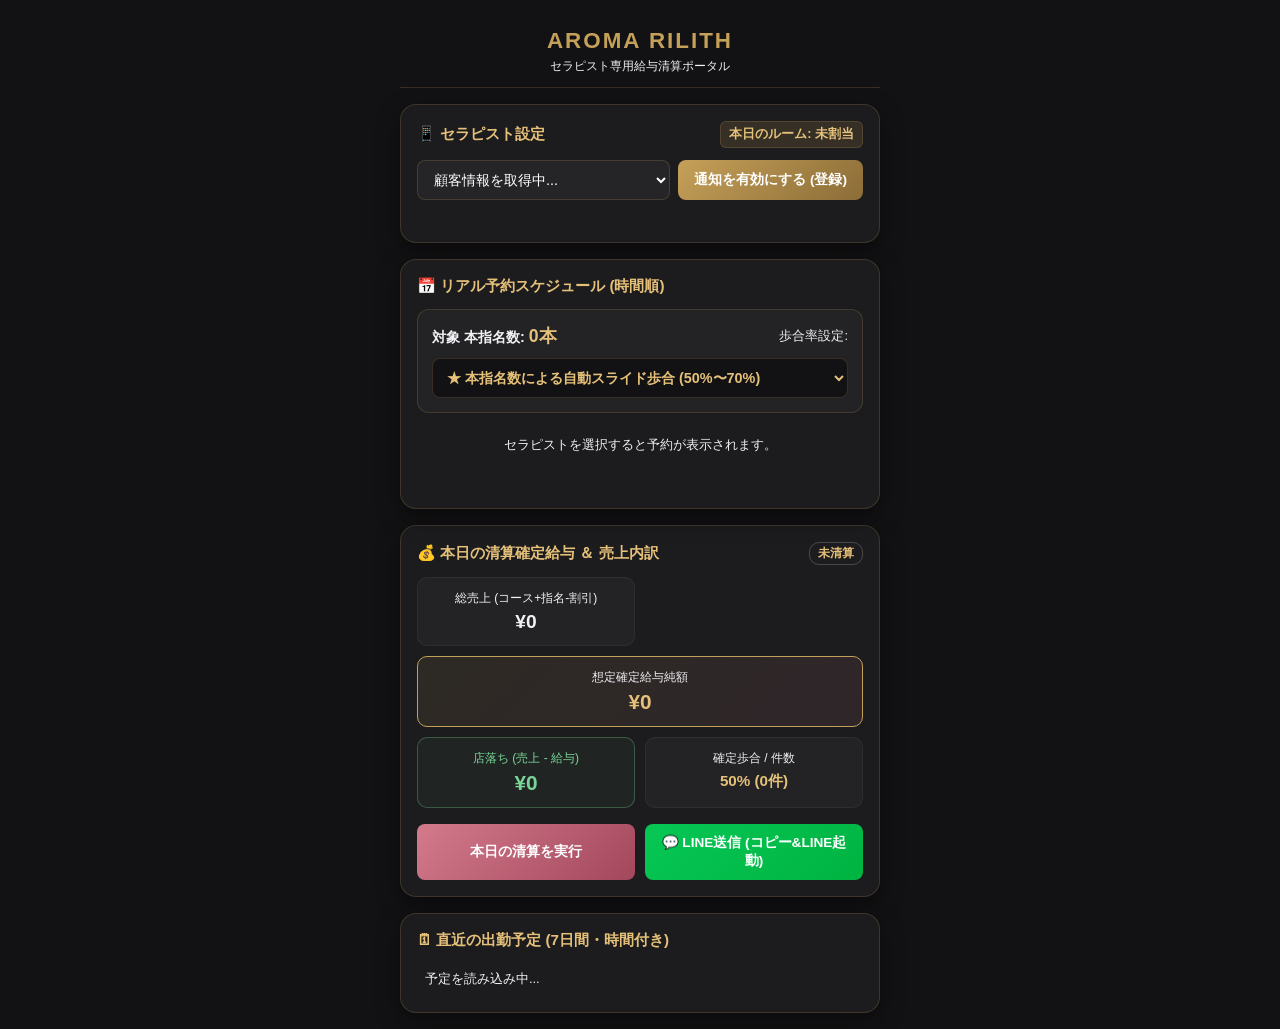
==== index.html @ ea8d2726 "Include index.html in git repository for Vercel deployment" ====
<!DOCTYPE html>
<html lang="ja">
<head>
    <meta charset="UTF-8">
    <meta name="viewport" content="width=device-width, initial-scale=1.0">
    <title>aroma Rilith | 予約・給与清算</title>
    <link rel="manifest" href="/manifest.json">
    <link rel="stylesheet" href="/style.css">
    <meta name="theme-color" content="#c5a059">
</head>
<body>
    <div class="app-container">
        <header>
            <h1>AROMA RILITH</h1>
            <p>セラピスト専用給与清算ポータル</p>
        </header>

        <!-- 1. プロフィール ＆ セラピスト設定 -->
        <div class="card">
            <div class="card-title">
                <span>📱 セラピスト設定</span>
                <span id="todayRoom" class="room-badge">本日のルーム: 未割当</span>
            </div>
            <div class="select-group">
                <select id="therapistSelect">
                    <option value="">顧客情報を取得中...</option>
                </select>
                <button id="btnSubscribe" class="btn-gold">通知を有効にする (登録)</button>
            </div>
            <div id="statusMsg" class="status-bar" style="margin-top: 10px;"></div>
        </div>

        <!-- 2. リアル予約スケジュール (時間の早い順) ＆ 歩合率変更・清算機能 -->
        <div class="card" id="dataCard" style="position: relative; min-height: 250px;">
            <div class="loading-overlay" id="loadingOverlay">
                <div class="spinner"></div>
                <div class="loading-text">顧客情報取得中...</div>
            </div>

            <div class="card-title">
                <span id="scheduleCardTitle">📅 リアル予約スケジュール (時間順)</span>
                <span id="yesterdayBadge" style="display: none; font-size: 0.72rem; background: rgba(212, 122, 141, 0.3); color: var(--accent-rose); padding: 3px 8px; border-radius: 10px;">前日8/16データで検証中</span>
            </div>

            <!-- 本指名数表示 ＆ 歩合率手動選択 (ペナルティ対応) -->
            <div style="background: rgba(255,255,255,0.03); border: 1px solid var(--border-color); border-radius: 12px; padding: 14px; margin-bottom: 16px;">
                <div style="display: flex; justify-content: space-between; align-items: center; margin-bottom: 10px;">
                    <span style="font-size: 0.9rem; color: var(--text-primary); font-weight: bold;">対象 本指名数: <span id="honShimeiCountText" style="color: var(--accent-gold-light); font-size: 1.1rem;">0本</span></span>
                    <span style="font-size: 0.8rem; color: var(--text-secondary);">歩合率設定:</span>
                </div>
                <div style="display: flex; gap: 10px; align-items: center;">
                    <select id="rateSelect" style="padding: 10px; font-weight: bold; color: var(--accent-gold-light); background: var(--bg-primary);">
                        <option value="auto" selected>★ 本指名数による自動スライド歩合 (50%〜70%)</option>
                        <option value="50">■ 50% (フリー/初指/ペナルティ)</option>
                        <option value="55">■ 55% (本指名1本)</option>
                        <option value="60">■ 60% (本指名2本)</option>
                        <option value="65">■ 65% (本指名3本)</option>
                        <option value="70">■ 70% (本指名4本以上)</option>
                    </select>
                </div>
            </div>

            <div class="timeline" id="reservationList">
                <div class="status-bar">セラピストを選択すると予約が表示されます。</div>
            </div>
        </div>

        <!-- 3. 清算確定給与 ＆ LINE送信機能 -->
        <div class="card">
            <div class="card-title">
                <span>💰 本日の清算確定給与 ＆ 売上内訳</span>
                <span id="settleStatus" style="font-size: 0.75rem; color: var(--text-secondary); border: 1px solid rgba(255,255,255,0.2); padding: 2px 8px; border-radius: 10px;">未清算</span>
            </div>

            <div class="salary-grid">
                <div class="stat-box">
                    <div class="label">総売上 (コース+指名-割引)</div>
                    <div class="value" id="totalSales" style="color: var(--text-primary);">¥0</div>
                </div>
                <div class="stat-box highlight">
                    <div class="label">想定確定給与純額</div>
                    <div class="value" id="payNet" style="font-size: 1.3rem;">¥0</div>
                </div>
                <div class="stat-box" style="border: 1px solid rgba(122, 212, 149, 0.3); background: rgba(122, 212, 149, 0.05);">
                    <div class="label" style="color: #7ad495;">店落ち (売上 - 給与)</div>
                    <div class="value" id="shopRevenue" style="color: #7ad495; font-size: 1.3rem;">¥0</div>
                </div>
                <div class="stat-box">
                    <div class="label">確定歩合 / 件数</div>
                    <div class="value" id="slideRateDisplay" style="font-size: 0.95rem;">50% (0件)</div>
                </div>
            </div>

            <div style="display: flex; gap: 10px; margin-top: 16px;">
                <button id="btnSettle" class="btn-gold" style="flex: 1; background: linear-gradient(135deg, #d47a8d 0%, #a3485c 100%);">
                    本日の清算を実行
                </button>
                <button id="btnLineSend" class="btn-gold" style="flex: 1; background: linear-gradient(135deg, #06C755 0%, #00B341 100%); color: #ffffff;">
                    💬 LINE送信 (コピー&LINE起動)
                </button>
            </div>
        </div>

        <!-- 4. 直近7日間の出勤予定 (時間付き) -->
        <div class="card">
            <div class="card-title">🗓 直近の出勤予定 (7日間・時間付き)</div>
            <div class="upcoming-list" id="upcomingShifts">
                <div class="status-bar">予定を読み込み中...</div>
            </div>
        </div>
    </div>

    <script>
        let publicVapidKey = 'BEl62iUYgUivxIkv69yViEuiBIa-m9GYvZObMzV1Z6fX-Z_x8qQ1P';
        let currentTherapistData = null;

        const PAYROLL_TABLE = {
            18000: { 50: 9000,  55: 9500,  60: 10500, 65: 11500, 70: 12500 },
            14000: { 50: 7000,  55: 7500,  60: 8000,  65: 9000,  70: 9500  },
            17000: { 50: 8500,  55: 9000,  60: 10000, 65: 11000, 70: 11500 },
            19000: { 50: 9500,  55: 10000, 60: 11000, 65: 12000, 70: 13000 },
            21000: { 50: 10500, 55: 11000, 60: 12000, 65: 13000, 70: 14000 },
            22000: { 50: 11000, 55: 12000, 60: 13000, 65: 14000, 70: 15000 },
            24000: { 50: 12000, 55: 13000, 60: 14000, 65: 15000, 70: 16000 },
            30000: { 50: 15000, 55: 16500, 60: 18000, 65: 19500, 70: 21000 },
            6000:  { 50: 3000,  55: 3000,  60: 3500,  65: 3500,  70: 4000  }
        };

        if ('serviceWorker' in navigator) {
            navigator.serviceWorker.register('/sw.js')
                .then(reg => console.log('SW Registered', reg))
                .catch(err => console.error('SW Error', err));
        }

        const therapistSelect = document.getElementById('therapistSelect');
        const rateSelect = document.getElementById('rateSelect');
        const btnSettle = document.getElementById('btnSettle');
        const btnLineSend = document.getElementById('btnLineSend');
        const btnSubscribe = document.getElementById('btnSubscribe');
        const statusMsg = document.getElementById('statusMsg');
        const loadingOverlay = document.getElementById('loadingOverlay');

        function getCastFromURL() {
            try {
                const params = new URLSearchParams(window.location.search);
                return params.get('cast') || params.get('therapist') || params.get('name') || null;
            } catch (e) {
                return null;
            }
        }

        async function initTherapists() {
            try {
                const res = await fetch('/api/therapists');
                const data = await res.json();
                
                const todayList = data.today_therapists || [];
                const allList = data.therapists || [];

                const urlCast = getCastFromURL();
                
                if (urlCast) {
                    const cleanUrlCast = urlCast.replace(/[\s　]+/g, '');
                    const matchedName = allList.find(t => t.replace(/[\s　]+/g, '') === cleanUrlCast) || urlCast;
                    
                    therapistSelect.innerHTML = '';
                    const opt = document.createElement('option');
                    opt.value = matchedName;
                    opt.innerText = `🔒 ${matchedName} 様 (専用ポータル)`;
                    opt.selected = true;
                    therapistSelect.appendChild(opt);
                    
                    therapistSelect.disabled = true;

                    localStorage.setItem('selected_therapist', matchedName);
                    loadTherapistData(matchedName);
                    return;
                }

                therapistSelect.disabled = false;
                therapistSelect.innerHTML = '<option value="">-- セラピスト名を選択してください --</option>';

                if (todayList.length > 0) {
                    const grpToday = document.createElement('optgroup');
                    grpToday.label = '💖 実績・出勤のあるキャスト 💖';
                    todayList.forEach(tname => {
                        const opt = document.createElement('option');
                        opt.value = tname;
                        opt.innerText = `💖 ${tname}`;
                        grpToday.appendChild(opt);
                    });
                    therapistSelect.appendChild(grpToday);
                }

                const grpAll = document.createElement('optgroup');
                grpAll.label = '🌸 全セラピスト一覧 🌸';
                allList.forEach(tname => {
                    const opt = document.createElement('option');
                    opt.value = tname;
                    opt.innerText = tname;
                    grpAll.appendChild(opt);
                });
                therapistSelect.appendChild(grpAll);

                const savedName = localStorage.getItem('selected_therapist');
                if (savedName && allList.includes(savedName)) {
                    therapistSelect.value = savedName;
                    loadTherapistData(savedName);
                }
            } catch (e) {
                console.error(e);
            }
        }
        initTherapists();

        therapistSelect.addEventListener('change', async () => {
            const name = therapistSelect.value;
            if (!name) return;
            localStorage.setItem('selected_therapist', name);
            loadTherapistData(name);
        });

        rateSelect.addEventListener('change', () => {
            if (currentTherapistData) {
                renderReservationsWithRate(rateSelect.value);
            }
        });

        function safeCopyText(text) {
            return new Promise((resolve) => {
                try {
                    if (navigator.clipboard && window.isSecureContext) {
                        navigator.clipboard.writeText(text).then(() => resolve(true)).catch(() => {
                            resolve(fallbackCopyText(text));
                        });
                    } else {
                        resolve(fallbackCopyText(text));
                    }
                } catch (e) {
                    resolve(fallbackCopyText(text));
                }
            });
        }

        function fallbackCopyText(text) {
            try {
                const textArea = document.createElement("textarea");
                textArea.value = text;
                textArea.style.position = "fixed";
                textArea.style.top = "0";
                textArea.style.left = "0";
                textArea.style.opacity = "0";
                document.body.appendChild(textArea);
                textArea.focus();
                textArea.select();
                const successful = document.execCommand('copy');
                document.body.removeChild(textArea);
                return successful;
            } catch (err) {
                return false;
            }
        }

        function generateLineText() {
            try {
                if (!currentTherapistData) return "セラピストデータが読み込まれていません。";

                const modeRate = rateSelect ? String(rateSelect.value || 'auto') : 'auto';
                const tname = String(currentTherapistData?.therapist_name || "キャスト");
                const todayStr = new Date().toLocaleDateString('ja-JP');
                const honCount = Number(currentTherapistData?.summary?.hon_shimei_count || 0);
                const autoRate = Number(currentTherapistData?.summary?.slide_rate || 50);
                const appliedRateStr = (modeRate === 'auto') ? `${autoRate}%` : `${modeRate}%`;

                let totalSales = 0;
                let totalNetPay = 0;
                let resDetails = [];

                const reservations = currentTherapistData?.reservations || [];
                const sortedRes = [...reservations].sort((a, b) => {
                    return parseTimeMinutes(a?.start_time) - parseTimeMinutes(b?.start_time);
                });

                sortedRes.forEach((r, idx) => {
                    try {
                        const priceVal = Number(r?.price || 0);
                        totalSales += priceVal;

                        const backInfo = calculateBack(r, modeRate);
                        const cPay = Number(backInfo?.totalBack || 0);
                        totalNetPay += cPay;

                        const cTime = String(r?.start_time || "00:00");
                        const cRoom = String(r?.room_name || "部屋未定");
                        const cType = String(r?.shimei_type || "指名なし");
                        const cCourse = String(r?.course_name || "コース名");

                        resDetails.push(`${idx + 1}. ⏰${cTime}〜 (${cType}/${cRoom})\n   ・コース: ${cCourse}\n   ・売上: ¥${priceVal.toLocaleString()} ➔ 給与: +¥${cPay.toLocaleString()}`);
                    } catch (exRes) {
                        console.error(exRes);
                    }
                });

                const shopNetRevenue = totalSales - totalNetPay;

                let lineText = `【aroma Rilith 給与清算確定レポート】\n`;
                lineText += `👤 キャスト: ${tname} 様\n`;
                lineText += `📅 清算日: ${todayStr}\n`;
                lineText += `----------------------------------\n`;
                lineText += `💖 本指名数: ${honCount}本\n`;
                lineText += `⚙️ 適用歩合率: ${appliedRateStr}\n`;
                lineText += `----------------------------------\n`;
                lineText += `💵 総売上: ¥${totalSales.toLocaleString()}\n`;
                lineText += `💰 想定確定給与純額: ¥${totalNetPay.toLocaleString()}\n`;
                lineText += `🏢 店落ち (店舗純売上): ¥${shopNetRevenue.toLocaleString()}\n`;
                lineText += `----------------------------------\n`;
                lineText += `【予約明細 (${sortedRes.length}件)】\n`;
                if (resDetails.length > 0) {
                    lineText += resDetails.join('\n') + `\n`;
                } else {
                    lineText += `(本日対象の予約はありません)\n`;
                }
                lineText += `----------------------------------\n`;
                lineText += `本日の清算が確定いたしました。`;

                return lineText;
            } catch (e) {
                console.error("generateLineText Exception:", e);
                return `【aroma Rilith 給与清算レポート】\n本日の給与清算が完了しました。`;
            }
        }

        btnSettle.addEventListener('click', async () => {
            try {
                if (!currentTherapistData || !currentTherapistData.reservations) {
                    alert('対象の予約データがありません。');
                    return;
                }

                const modeRate = rateSelect ? rateSelect.value : 'auto';
                let totalSales = 0;
                let totalNetPay = 0;

                currentTherapistData.reservations.forEach(r => {
                    totalSales += Number(r?.price || 0);
                    const backInfo = calculateBack(r, modeRate);
                    totalNetPay += Number(backInfo?.totalBack || 0);
                });

                const shopNetRevenue = totalSales - totalNetPay;

                const salesEl = document.getElementById('totalSales');
                const netEl = document.getElementById('payNet');
                const shopEl = document.getElementById('shopRevenue');
                const settleStatus = document.getElementById('settleStatus');

                if (salesEl) salesEl.innerText = `¥${totalSales.toLocaleString()}`;
                if (netEl) netEl.innerText = `¥${totalNetPay.toLocaleString()}`;
                if (shopEl) shopEl.innerText = `¥${shopNetRevenue.toLocaleString()}`;
                
                if (settleStatus) {
                    settleStatus.innerText = '✅ 清算確定済';
                    settleStatus.style.borderColor = '#7ad495';
                    settleStatus.style.color = '#7ad495';
                }

                const lineText = generateLineText();
                await safeCopyText(lineText);
                
                alert(`本日の清算を完了しました！\n\n・総売上: ¥${totalSales.toLocaleString()}\n・確定給与: ¥${totalNetPay.toLocaleString()}\n・店落ち: ¥${shopNetRevenue.toLocaleString()}\n\n(清算レポートをコピーしました。LINEに貼り付けて送信できます)`);
            } catch (exSettle) {
                console.error("btnSettle error:", exSettle);
                alert('清算完了：データを画面に反映いたしました。');
            }
        });

        btnLineSend.addEventListener('click', async () => {
            try {
                const lineText = generateLineText();
                if (!lineText) {
                    alert('送信する予約データがありません。');
                    return;
                }

                await safeCopyText(lineText);

                try {
                    window.location.href = "line://";
                } catch (eApp) {
                    try {
                        window.open("https://line.me/", "_blank");
                    } catch (eWeb) {}
                }

                alert(`給与清算レポートをコピーしました！\n\nLINEアプリが起動しますので、トーク画面で長押し『貼り付け』してそのまま送信してください。`);
            } catch (exLine) {
                console.error("btnLineSend exception:", exLine);
                const lineTextFallback = generateLineText();
                alert(`【LINE送信用レポート】\nテキストをコピーしました。LINEのトーク画面で貼り付けてご利用ください。`);
            }
        });

        async function loadTherapistData(name) {
            try {
                loadingOverlay.classList.add('active');

                let res = await fetch(`/api/data?name=${encodeURIComponent(name)}`);
                if (!res.ok) {
                    res = await fetch(`/api/therapist/data?name=${encodeURIComponent(name)}`);
                }
                
                const data = await res.json();
                currentTherapistData = data;

                const honCount = data?.summary?.hon_shimei_count || 0;
                const autoRate = data?.summary?.slide_rate || 50;
                const reservations = data?.reservations || [];

                document.getElementById('honShimeiCountText').innerText = `${honCount}本`;
                rateSelect.value = 'auto';
                
                const totalSalesVal = Number(data?.summary?.total_list_price || 0);
                const netPayVal = Number(data?.summary?.total_therapist_net_pay || 0);
                const shopRevenueVal = totalSalesVal - netPayVal;

                document.getElementById('totalSales').innerText = `¥${totalSalesVal.toLocaleString()}`;
                document.getElementById('payNet').innerText = `¥${netPayVal.toLocaleString()}`;
                document.getElementById('shopRevenue').innerText = `¥${shopRevenueVal.toLocaleString()}`;
                document.getElementById('slideRateDisplay').innerText = `${autoRate}% (${reservations.length}件)`;
                document.getElementById('todayRoom').innerText = `本日のルーム: ${data?.today_room || '未割当'}`;

                const yBadge = document.getElementById('yesterdayBadge');
                if (data?.is_yesterday_mode) {
                    yBadge.style.display = 'inline-block';
                } else {
                    yBadge.style.display = 'none';
                }

                const settleStatus = document.getElementById('settleStatus');
                settleStatus.innerText = '清算実行可能';
                settleStatus.style.color = 'var(--accent-gold-light)';

                const upcomingEl = document.getElementById('upcomingShifts');
                upcomingEl.innerHTML = '';
                if (data?.upcoming_shifts && data.upcoming_shifts.length > 0) {
                    data.upcoming_shifts.forEach(shiftStr => {
                        const tag = document.createElement('div');
                        tag.className = 'upcoming-tag';
                        tag.innerText = `⏰ ${shiftStr}`;
                        upcomingEl.appendChild(tag);
                    });
                } else {
                    upcomingEl.innerHTML = '<div class="status-bar">直近7日間の出勤予定はありません</div>';
                }

                renderReservationsWithRate('auto');

            } catch (e) {
                console.error("loadTherapistData error:", e);
            } finally {
                setTimeout(() => {
                    loadingOverlay.classList.remove('active');
                }, 300);
            }
        }

        function calculateBack(r, modeRate) {
            const price = Number(r?.price || 0);
            const autoRate = currentTherapistData?.summary?.slide_rate || 50;
            
            let effectiveRate = (modeRate !== 'auto') ? (parseInt(modeRate) || 50) : autoRate;

            const cname = String(r?.course_name || '');
            const isBCourse = r?.is_luxury || cname.includes('ラグジュアリー') || cname.toLowerCase().includes('b');

            let optionFee = 0;
            let baseCoursePrice = price;

            if (isBCourse) {
                optionFee = cname.includes('70分') ? 3000 : 4000;
                if (r?.cast_margin_option && Number(r.cast_margin_option) > 0) {
                    optionFee = Number(r.cast_margin_option);
                }
                baseCoursePrice = Math.max(0, price - optionFee);
            }

            let courseBack = 0;
            if (PAYROLL_TABLE[baseCoursePrice]) {
                courseBack = PAYROLL_TABLE[baseCoursePrice][effectiveRate] || Math.floor(baseCoursePrice * (effectiveRate / 100));
            } else {
                courseBack = Math.floor(baseCoursePrice * (effectiveRate / 100));
            }

            let nominateBack = Number(r?.cast_margin_nominate || 0);
            const stype = String(r?.shimei_type || '');
            if (nominateBack === 0 && (stype.includes('本指名') || stype.includes('写真指名'))) {
                nominateBack = 2000;
            }

            let discBack = Number(r?.cast_margin_discount || 0);

            const totalBack = (courseBack + optionFee + nominateBack) - discBack;

            return {
                effectiveRate: effectiveRate,
                isBCourse: isBCourse,
                baseCoursePrice: baseCoursePrice,
                courseBack: courseBack,
                optionFee: optionFee,
                nominateBack: nominateBack,
                discBack: discBack,
                totalBack: totalBack
            };
        }

        function parseTimeMinutes(timeStr) {
            const m = String(timeStr || '').match(/(\d{1,2}):(\d{2})/, timeStr);
            if (m) {
                return parseInt(m[1]) * 60 + parseInt(m[2]);
            }
            return 99999;
        }

        function renderReservationsWithRate(modeRate) {
            const listEl = document.getElementById('reservationList');
            if (!listEl) return;
            listEl.innerHTML = '';

            if (!currentTherapistData || !currentTherapistData.reservations || currentTherapistData.reservations.length === 0) {
                listEl.innerHTML = '<div class="status-bar">対象日に選択したセラピストの予約はありません。</div>';
                return;
            }

            const sortedRes = [...currentTherapistData.reservations].sort((a, b) => {
                return parseTimeMinutes(a?.start_time) - parseTimeMinutes(b?.start_time);
            });

            let totalSalesSum = 0;
            let totalNetPaySum = 0;

            sortedRes.forEach(r => {
                try {
                    totalSalesSum += Number(r?.price || 0);
                    const backInfo = calculateBack(r, modeRate);
                    totalNetPaySum += backInfo.totalBack;

                    const item = document.createElement('div');
                    item.className = 'reservation-item';
                    
                    let badgeColor = 'rgba(163, 155, 176, 0.2)';
                    let badgeText = String(r?.shimei_type || '指名なし');
                    
                    if (badgeText.includes('本指名')) {
                        badgeColor = 'rgba(197, 160, 89, 0.4)';
                    } else if (badgeText.includes('写真指名')) {
                        badgeColor = 'rgba(100, 149, 237, 0.4)';
                    } else if (badgeText.includes('リピーター')) {
                        badgeColor = 'rgba(212, 122, 141, 0.3)';
                    }

                    let discBadgeHTML = '';
                    const discAmt = Number(r?.discount_amount || 0);
                    if (discAmt > 0) {
                        discBadgeHTML = `<span class="res-badge" style="background: rgba(212, 122, 141, 0.3); color: var(--accent-rose); font-weight: bold; margin-left: 6px;">🎁 割引: -¥${discAmt.toLocaleString()}</span>`;
                    }

                    const optText = backInfo.optionFee > 0 ? ` / オプション100%バック: +¥${backInfo.optionFee.toLocaleString()}` : '';
                    const nomBackText = backInfo.nominateBack > 0 ? ` / 指名バック: +¥${backInfo.nominateBack.toLocaleString()}` : '';
                    const discBackText = backInfo.discBack > 0 ? ` / <span style="color: #d47a8d;">セラピスト割引負担: -¥${backInfo.discBack.toLocaleString()}</span>` : '';

                    const cPrice = Number(r?.price || 0);
                    const cTime = String(r?.start_time || '00:00');
                    const cRoom = String(r?.room_name || '部屋未定');
                    const cCust = String(r?.customer_name || 'フリーお客様');
                    const cCourse = String(r?.course_name || 'コース名未定');
                    const cDate = String(r?.date_text || '');

                    const basePriceNotice = backInfo.isBCourse ? ` (基礎売上¥${backInfo.baseCoursePrice.toLocaleString()}×${backInfo.effectiveRate}%)` : ` (${backInfo.effectiveRate}%)`;

                    item.innerHTML = `
                        <div class="res-header">
                            <span>⏰ ${cTime}〜 (${cRoom})</span>
                            <div>
                                <span class="res-badge" style="background: ${badgeColor}; font-weight: bold; padding: 3px 10px;">${badgeText}</span>
                                ${discBadgeHTML}
                            </div>
                        </div>
                        <div class="res-body">
                            <div>
                                <div style="font-size: 0.95rem; font-weight: bold; color: var(--text-primary);">👤 ${cCust} 様 (${cDate})</div>
                                <div style="font-size: 0.82rem; color: var(--text-secondary); margin-top: 2px;">コース: ${cCourse} (売上: ¥${cPrice.toLocaleString()})</div>
                                <div style="font-size: 0.78rem; color: var(--accent-gold-light); margin-top: 4px;">
                                    内訳: コースバック${basePriceNotice}: +¥${backInfo.courseBack.toLocaleString()}${optText}${nomBackText}${discBackText}
                                </div>
                            </div>
                            <div style="color: var(--accent-rose); font-weight: bold; font-size: 1.2rem; align-self: center;">+¥${backInfo.totalBack.toLocaleString()}</div>
                        </div>
                    `;
                    listEl.appendChild(item);
                } catch (exItem) {
                    console.error("render item error:", exItem);
                }
            });

            document.getElementById('totalSales').innerText = `¥${totalSalesSum.toLocaleString()}`;
            document.getElementById('payNet').innerText = `¥${totalNetPaySum.toLocaleString()}`;
            document.getElementById('shopRevenue').innerText = `¥${(totalSalesSum - totalNetPaySum).toLocaleString()}`;
            
            const autoRate = currentTherapistData?.summary?.slide_rate || 50;
            const appliedRateStr = (modeRate === 'auto') ? `${autoRate}% (本指名${currentTherapistData?.summary?.hon_shimei_count||0}本)` : `${modeRate}%`;
            document.getElementById('slideRateDisplay').innerText = `${appliedRateStr} (${sortedRes.length}件)`;
        }

        btnSubscribe.addEventListener('click', async () => {
            const name = therapistSelect.value;
            if (!name) {
                alert('セラピスト名を選択してください。');
                return;
            }

            if (!('Notification' in window) || !('serviceWorker' in navigator)) {
                alert('お使いのブラウザはWeb Push通知に対応していません。');
                return;
            }

            const permission = await Notification.requestPermission();
            if (permission !== 'granted') {
                alert('通知の許可が得られませんでした。アドレスバー左側のサイト設定で通知を許可してください。');
                return;
            }

            try {
                const reg = await navigator.serviceWorker.ready;
                const subscription = await reg.pushManager.subscribe({
                    userVisibleOnly: true,
                    applicationServerKey: urlBase64ToUint8Array(publicVapidKey)
                });

                await fetch('/api/subscribe', {
                    method: 'POST',
                    headers: { 'Content-Type': 'application/json' },
                    body: JSON.stringify({
                        therapist_name: name,
                        subscription: subscription
                    })
                });

                statusMsg.style.color = '#7ad495';
                statusMsg.innerText = '✅ Web Push通知の登録が完了しました！';
            } catch (e) {
                console.error(e);
                statusMsg.style.color = '#d47a8d';
                statusMsg.innerText = '通知登録でエラーが発生しました。';
            }
        });

        function urlBase64ToUint8Array(base64String) {
            const padding = '='.repeat((4 - base64String.length % 4) % 4);
            const base64 = (base64String + padding).replace(/\-/g, '+').replace(/_/g, '/');
            const rawData = window.atob(base64);
            const outputArray = new Uint8Array(rawData.length);
            for (let i = 0; i < rawData.length; ++i) {
                outputArray[i] = rawData.charCodeAt(i);
            }
            return outputArray;
        }
    </script>
</body>
</html>
---- style.css ----
:root {
    --bg-primary: #121214;
    --bg-card: #1c1c1e;
    --accent-gold: #c5a059;
    --accent-gold-light: #e5c079;
    --accent-rose: #d47a8d;
    --text-primary: #f0f0f5;
    --text-secondary: #a39sb0;
    --border-color: rgba(197, 160, 89, 0.2);
}

* {
    box-sizing: border-box;
    margin: 0;
    padding: 0;
    font-family: -apple-system, BlinkMacSystemFont, "Segoe UI", Roboto, Helvetica, Arial, sans-serif;
}

body {
    background-color: var(--bg-primary);
    color: var(--text-primary);
    display: flex;
    justify-content: center;
    min-height: 100vh;
    padding: 16px;
}

.app-container {
    width: 100%;
    max-width: 480px;
    display: flex;
    flex-direction: column;
    gap: 16px;
}

header {
    text-align: center;
    padding: 12px 0;
    border-bottom: 1px solid var(--border-color);
}

header h1 {
    font-size: 1.4rem;
    letter-spacing: 2px;
    color: var(--accent-gold);
}

header p {
    font-size: 0.75rem;
    color: var(--text-secondary);
    margin-top: 4px;
}

.card {
    background-color: var(--bg-card);
    border: 1px solid var(--border-color);
    border-radius: 16px;
    padding: 16px;
    box-shadow: 0 8px 24px rgba(0, 0, 0, 0.4);
}

.card-title {
    font-size: 0.95rem;
    font-weight: 600;
    color: var(--accent-gold-light);
    margin-bottom: 12px;
    display: flex;
    justify-content: space-between;
    align-items: center;
}

.select-group {
    display: flex;
    gap: 8px;
}

select {
    flex: 1;
    background: #252528;
    border: 1px solid var(--border-color);
    color: #fff;
    padding: 10px 12px;
    border-radius: 8px;
    font-size: 0.9rem;
    outline: none;
}

.btn-gold {
    background: linear-gradient(135deg, var(--accent-gold) 0%, #8c6d37 100%);
    border: none;
    color: #fff;
    padding: 10px 16px;
    border-radius: 8px;
    font-size: 0.85rem;
    font-weight: bold;
    cursor: pointer;
    transition: opacity 0.2s;
}

.btn-gold:active {
    opacity: 0.8;
}

.room-badge {
    background: rgba(197, 160, 89, 0.15);
    color: var(--accent-gold-light);
    padding: 4px 8px;
    border-radius: 6px;
    font-size: 0.8rem;
    border: 1px solid var(--border-color);
}

.salary-grid {
    display: grid;
    grid-template-columns: 1fr 1fr;
    gap: 10px;
    margin-top: 8px;
}

.stat-box {
    background: rgba(255, 255, 255, 0.03);
    border-radius: 10px;
    padding: 12px;
    text-align: center;
    border: 1px solid rgba(255, 255, 255, 0.05);
}

.stat-box.highlight {
    grid-column: span 2;
    background: linear-gradient(135deg, rgba(197, 160, 89, 0.1) 0%, rgba(212, 122, 141, 0.1) 100%);
    border: 1px solid var(--accent-gold);
}

.stat-box .label {
    font-size: 0.75rem;
    color: var(--text-secondary);
    margin-bottom: 4px;
}

.stat-box .value {
    font-size: 1.2rem;
    font-weight: bold;
    color: var(--accent-gold-light);
}

.timeline {
    display: flex;
    flex-direction: column;
    gap: 10px;
}

.reservation-item {
    background: #252528;
    border-left: 4px solid var(--accent-gold);
    border-radius: 8px;
    padding: 12px;
}

.res-header {
    display: flex;
    justify-content: space-between;
    font-size: 0.8rem;
    color: var(--text-secondary);
    margin-bottom: 6px;
}

.res-badge {
    background: rgba(212, 122, 141, 0.2);
    color: var(--accent-rose);
    padding: 2px 6px;
    border-radius: 4px;
    font-size: 0.75rem;
}

.res-body {
    display: flex;
    justify-content: space-between;
    align-items: baseline;
}

.status-bar {
    font-size: 0.8rem;
    color: var(--text-secondary);
    text-align: center;
    padding: 8px;
}

.loading-overlay {
    position: absolute;
    top: 0; left: 0; right: 0; bottom: 0;
    background: rgba(28, 28, 30, 0.85);
    backdrop-filter: blur(4px);
    display: flex;
    flex-direction: column;
    justify-content: center;
    align-items: center;
    border-radius: 16px;
    z-index: 10;
    opacity: 0;
    pointer-events: none;
    transition: opacity 0.3s ease;
}

.loading-overlay.active {
    opacity: 1;
    pointer-events: all;
}

.spinner {
    width: 36px;
    height: 36px;
    border: 3px solid rgba(197, 160, 89, 0.2);
    border-top: 3px solid var(--accent-gold-light);
    border-radius: 50%;
    animation: spin 1s linear infinite;
}

@keyframes spin {
    0% { transform: rotate(0deg); }
    100% { transform: rotate(360deg); }
}

.loading-text {
    margin-top: 12px;
    font-size: 0.85rem;
    color: var(--accent-gold-light);
}

.upcoming-list {
    display: flex;
    flex-wrap: wrap;
    gap: 8px;
}

.upcoming-tag {
    background: rgba(255, 255, 255, 0.05);
    border: 1px solid rgba(255, 255, 255, 0.1);
    padding: 6px 12px;
    border-radius: 20px;
    font-size: 0.8rem;
}
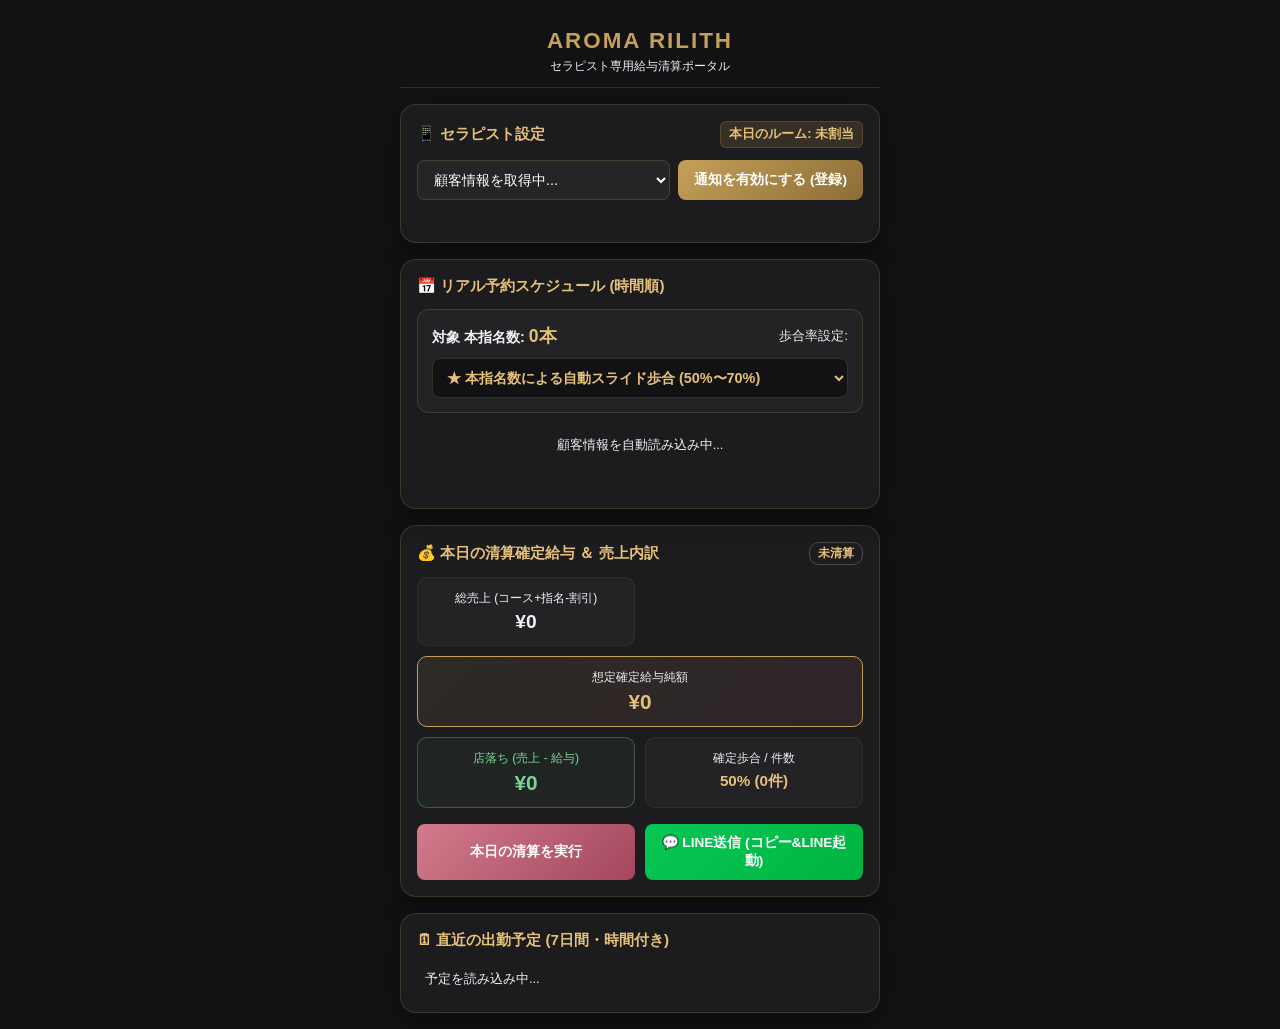
==== commit bc053671: "Auto-load therapist data immediately on page init without requiring manual dropdown click" ====
--- a/index.html
+++ b/index.html
@@ -61,7 +61,7 @@
             </div>
 
             <div class="timeline" id="reservationList">
-                <div class="status-bar">セラピストを選択すると予約が表示されます。</div>
+                <div class="status-bar">顧客情報を自動読み込み中...</div>
             </div>
         </div>
 
@@ -178,7 +178,7 @@
                 }
 
                 therapistSelect.disabled = false;
-                therapistSelect.innerHTML = '<option value="">-- セラピスト名を選択してください --</option>';
+                therapistSelect.innerHTML = '';
 
                 if (todayList.length > 0) {
                     const grpToday = document.createElement('optgroup');
@@ -203,12 +203,16 @@
                 therapistSelect.appendChild(grpAll);
 
                 const savedName = localStorage.getItem('selected_therapist');
-                if (savedName && allList.includes(savedName)) {
-                    therapistSelect.value = savedName;
-                    loadTherapistData(savedName);
+                const defaultCast = savedName || (todayList.length > 0 ? todayList[0] : "森永ここあ");
+
+                if (defaultCast) {
+                    therapistSelect.value = defaultCast;
+                    localStorage.setItem('selected_therapist', defaultCast);
+                    loadTherapistData(defaultCast);
                 }
             } catch (e) {
                 console.error(e);
+                loadTherapistData("森永ここあ");
             }
         }
         initTherapists();
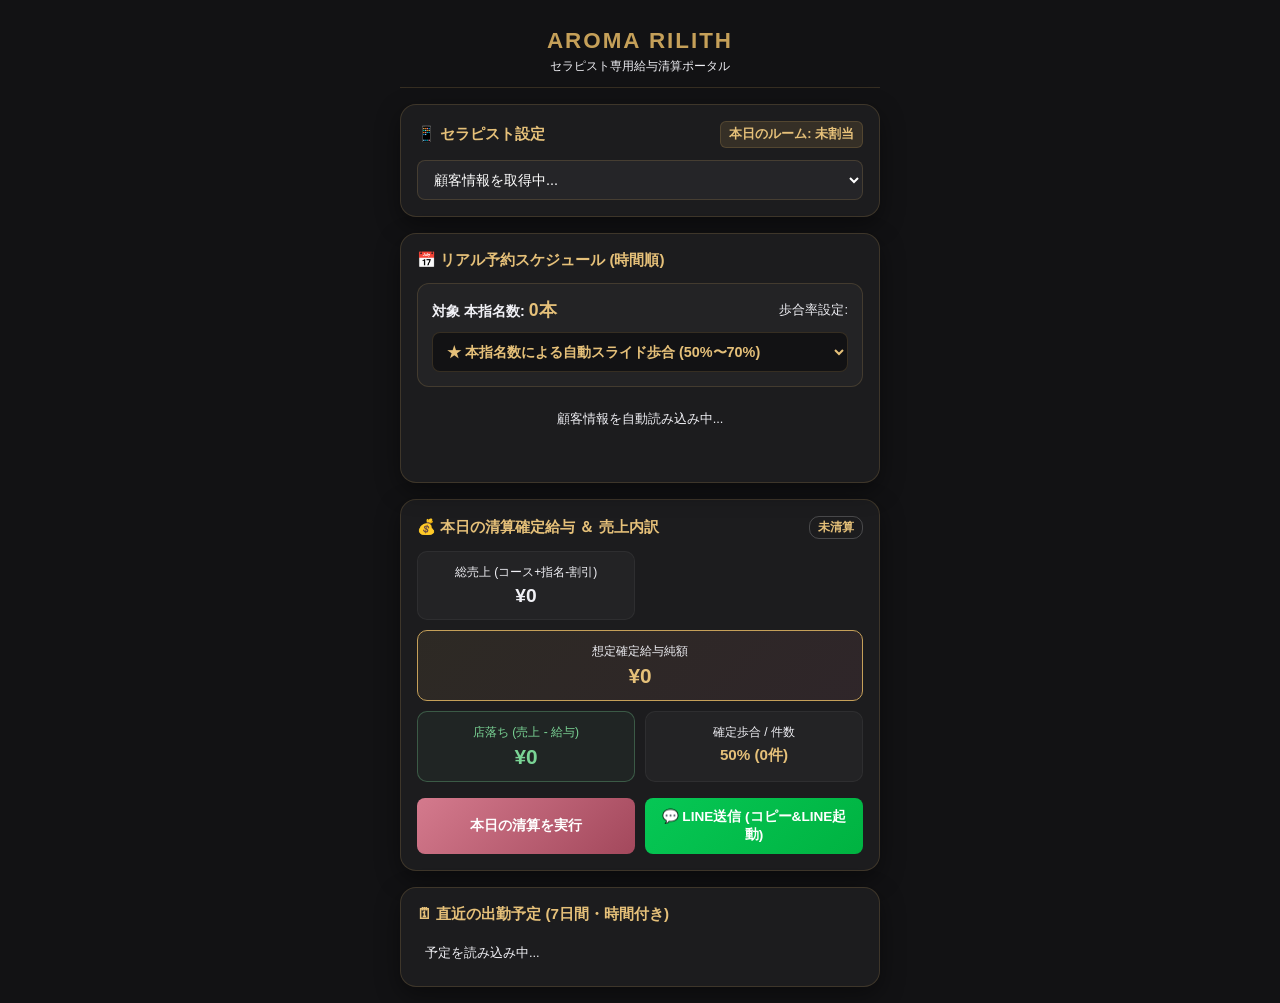
==== commit 305d4cf9: "Remove notification button and update LINE launch mechanism to universal link for warning-free opera" ====
--- a/index.html
+++ b/index.html
@@ -15,19 +15,17 @@
             <p>セラピスト専用給与清算ポータル</p>
         </header>
 
-        <!-- 1. プロフィール ＆ セラピスト設定 -->
+        <!-- 1. プロフィール ＆ セラピスト設定 (通知ボタン撤去) -->
         <div class="card">
             <div class="card-title">
                 <span>📱 セラピスト設定</span>
                 <span id="todayRoom" class="room-badge">本日のルーム: 未割当</span>
             </div>
             <div class="select-group">
-                <select id="therapistSelect">
+                <select id="therapistSelect" style="width: 100%;">
                     <option value="">顧客情報を取得中...</option>
                 </select>
-                <button id="btnSubscribe" class="btn-gold">通知を有効にする (登録)</button>
-            </div>
-            <div id="statusMsg" class="status-bar" style="margin-top: 10px;"></div>
+            </div>
         </div>
 
         <!-- 2. リアル予約スケジュール (時間の早い順) ＆ 歩合率変更・清算機能 -->
@@ -49,7 +47,7 @@
                     <span style="font-size: 0.8rem; color: var(--text-secondary);">歩合率設定:</span>
                 </div>
                 <div style="display: flex; gap: 10px; align-items: center;">
-                    <select id="rateSelect" style="padding: 10px; font-weight: bold; color: var(--accent-gold-light); background: var(--bg-primary);">
+                    <select id="rateSelect" style="padding: 10px; font-weight: bold; color: var(--accent-gold-light); background: var(--bg-primary); width: 100%;">
                         <option value="auto" selected>★ 本指名数による自動スライド歩合 (50%〜70%)</option>
                         <option value="50">■ 50% (フリー/初指/ペナルティ)</option>
                         <option value="55">■ 55% (本指名1本)</option>
@@ -111,7 +109,6 @@
     </div>
 
     <script>
-        let publicVapidKey = 'BEl62iUYgUivxIkv69yViEuiBIa-m9GYvZObMzV1Z6fX-Z_x8qQ1P';
         let currentTherapistData = null;
 
         const PAYROLL_TABLE = {
@@ -126,18 +123,10 @@
             6000:  { 50: 3000,  55: 3000,  60: 3500,  65: 3500,  70: 4000  }
         };
 
-        if ('serviceWorker' in navigator) {
-            navigator.serviceWorker.register('/sw.js')
-                .then(reg => console.log('SW Registered', reg))
-                .catch(err => console.error('SW Error', err));
-        }
-
         const therapistSelect = document.getElementById('therapistSelect');
         const rateSelect = document.getElementById('rateSelect');
         const btnSettle = document.getElementById('btnSettle');
         const btnLineSend = document.getElementById('btnLineSend');
-        const btnSubscribe = document.getElementById('btnSubscribe');
-        const statusMsg = document.getElementById('statusMsg');
         const loadingOverlay = document.getElementById('loadingOverlay');
 
         function getCastFromURL() {
@@ -378,6 +367,7 @@
             }
         });
 
+        // ★ 最新仕様の安全なLINE起動 ＆ コピー処理 ★
         btnLineSend.addEventListener('click', async () => {
             try {
                 const lineText = generateLineText();
@@ -386,21 +376,24 @@
                     return;
                 }
 
-                await safeCopyText(lineText);
+                const copied = await safeCopyText(lineText);
 
                 try {
-                    window.location.href = "line://";
+                    window.location.href = "https://line.me/R/";
                 } catch (eApp) {
                     try {
-                        window.open("https://line.me/", "_blank");
+                        window.open("https://line.me/R/", "_blank");
                     } catch (eWeb) {}
                 }
 
-                alert(`給与清算レポートをコピーしました！\n\nLINEアプリが起動しますので、トーク画面で長押し『貼り付け』してそのまま送信してください。`);
+                if (copied) {
+                    alert(`給与清算レポートをクリップボードにコピーしました！\n\nLINEアプリが開きますので、トーク画面で長押し『貼り付け』してそのまま送信してください。`);
+                } else {
+                    alert(`【LINE送信用レポート】\n以下のテキストをコピーしてLINEへ送信してください:\n\n${lineText}`);
+                }
             } catch (exLine) {
                 console.error("btnLineSend exception:", exLine);
-                const lineTextFallback = generateLineText();
-                alert(`【LINE送信用レポート】\nテキストをコピーしました。LINEのトーク画面で貼り付けてご利用ください。`);
+                alert(`清算レポートをコピーしました。LINEを開いて貼り付けて送信してください。`);
             }
         });
 
@@ -614,60 +607,6 @@
             const appliedRateStr = (modeRate === 'auto') ? `${autoRate}% (本指名${currentTherapistData?.summary?.hon_shimei_count||0}本)` : `${modeRate}%`;
             document.getElementById('slideRateDisplay').innerText = `${appliedRateStr} (${sortedRes.length}件)`;
         }
-
-        btnSubscribe.addEventListener('click', async () => {
-            const name = therapistSelect.value;
-            if (!name) {
-                alert('セラピスト名を選択してください。');
-                return;
-            }
-
-            if (!('Notification' in window) || !('serviceWorker' in navigator)) {
-                alert('お使いのブラウザはWeb Push通知に対応していません。');
-                return;
-            }
-
-            const permission = await Notification.requestPermission();
-            if (permission !== 'granted') {
-                alert('通知の許可が得られませんでした。アドレスバー左側のサイト設定で通知を許可してください。');
-                return;
-            }
-
-            try {
-                const reg = await navigator.serviceWorker.ready;
-                const subscription = await reg.pushManager.subscribe({
-                    userVisibleOnly: true,
-                    applicationServerKey: urlBase64ToUint8Array(publicVapidKey)
-                });
-
-                await fetch('/api/subscribe', {
-                    method: 'POST',
-                    headers: { 'Content-Type': 'application/json' },
-                    body: JSON.stringify({
-                        therapist_name: name,
-                        subscription: subscription
-                    })
-                });
-
-                statusMsg.style.color = '#7ad495';
-                statusMsg.innerText = '✅ Web Push通知の登録が完了しました！';
-            } catch (e) {
-                console.error(e);
-                statusMsg.style.color = '#d47a8d';
-                statusMsg.innerText = '通知登録でエラーが発生しました。';
-            }
-        });
-
-        function urlBase64ToUint8Array(base64String) {
-            const padding = '='.repeat((4 - base64String.length % 4) % 4);
-            const base64 = (base64String + padding).replace(/\-/g, '+').replace(/_/g, '/');
-            const rawData = window.atob(base64);
-            const outputArray = new Uint8Array(rawData.length);
-            for (let i = 0; i < rawData.length; ++i) {
-                outputArray[i] = rawData.charCodeAt(i);
-            }
-            return outputArray;
-        }
     </script>
 </body>
 </html>
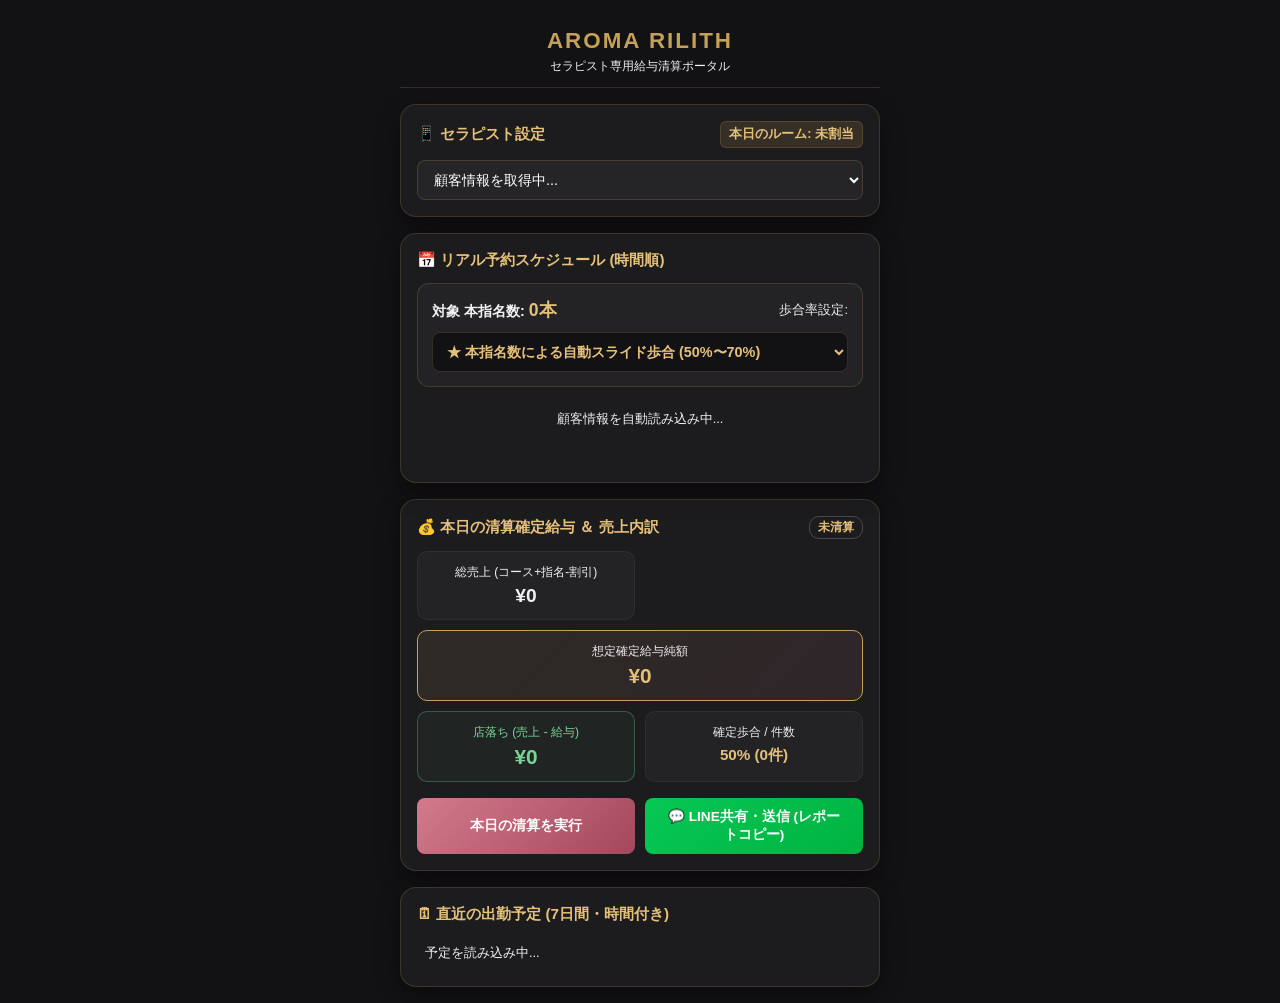
==== commit bb6e17aa: "Implement Web Share API dual fallback engine for 100% warning-free LINE sharing" ====
--- a/index.html
+++ b/index.html
@@ -15,7 +15,7 @@
             <p>セラピスト専用給与清算ポータル</p>
         </header>
 
-        <!-- 1. プロフィール ＆ セラピスト設定 (通知ボタン撤去) -->
+        <!-- 1. プロフィール ＆ セラピスト設定 -->
         <div class="card">
             <div class="card-title">
                 <span>📱 セラピスト設定</span>
@@ -94,7 +94,7 @@
                     本日の清算を実行
                 </button>
                 <button id="btnLineSend" class="btn-gold" style="flex: 1; background: linear-gradient(135deg, #06C755 0%, #00B341 100%); color: #ffffff;">
-                    💬 LINE送信 (コピー&LINE起動)
+                    💬 LINE共有・送信 (レポートコピー)
                 </button>
             </div>
         </div>
@@ -367,7 +367,7 @@
             }
         });
 
-        // ★ 最新仕様の安全なLINE起動 ＆ コピー処理 ★
+        // ★ Web Share API (スマホ標準共有機能) ＋ クリップボードのデュアル共有エンジン ★
         btnLineSend.addEventListener('click', async () => {
             try {
                 const lineText = generateLineText();
@@ -376,18 +376,25 @@
                     return;
                 }
 
+                // 1. クリップボードへの完全コピー
                 const copied = await safeCopyText(lineText);
 
-                try {
-                    window.location.href = "https://line.me/R/";
-                } catch (eApp) {
+                // 2. スマホネイティブ共有 (LINE/メッセージへダイレクト共有)
+                if (navigator.share) {
                     try {
-                        window.open("https://line.me/R/", "_blank");
-                    } catch (eWeb) {}
-                }
-
+                        await navigator.share({
+                            title: 'aroma Rilith 給与清算レポート',
+                            text: lineText
+                        });
+                        return;
+                    } catch (errShare) {
+                        if (errShare.name === 'AbortError') return;
+                    }
+                }
+
+                // 3. PC/非対応環境向けフォールバック案内
                 if (copied) {
-                    alert(`給与清算レポートをクリップボードにコピーしました！\n\nLINEアプリが開きますので、トーク画面で長押し『貼り付け』してそのまま送信してください。`);
+                    alert(`給与清算レポートをコピーしました！\nLINEのトーク画面を開き、長押し『貼り付け』してそのまま送信してください。`);
                 } else {
                     alert(`【LINE送信用レポート】\n以下のテキストをコピーしてLINEへ送信してください:\n\n${lineText}`);
                 }
